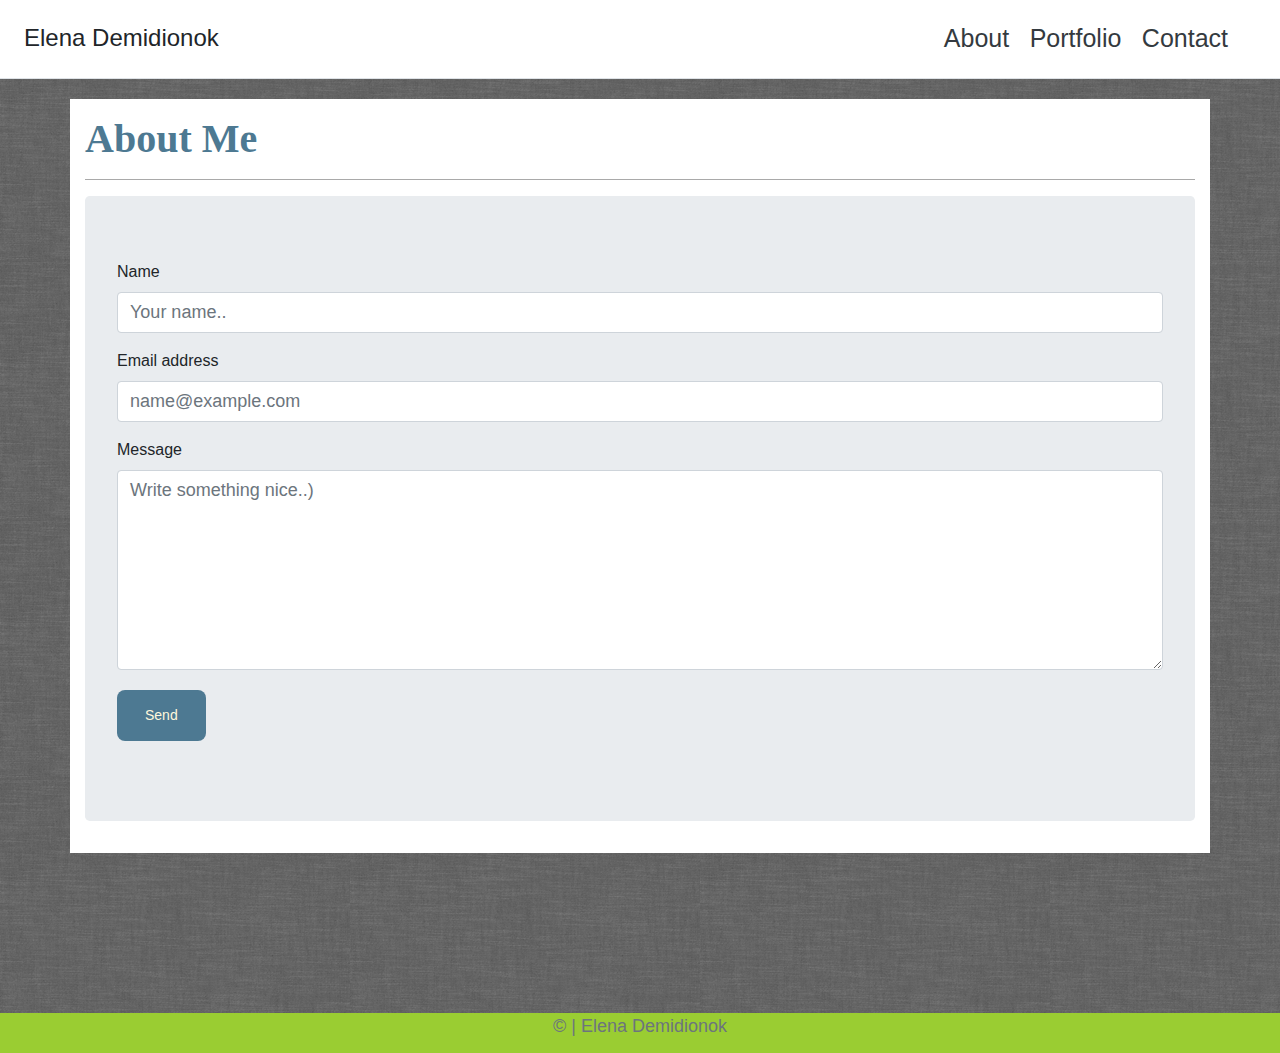
==== contact.html @ f1b31a06 "filling the pages with content" ====
<!DOCTYPE html>
<html lang = "en-us">
    <head>
        <meta charset="UTF-8">
        <meta name="viewport" content="width=device-width, initial-scale=1">
        <title>Responsive Portfolio</title>
        <link rel="stylesheet" href="https://maxcdn.bootstrapcdn.com/bootstrap/4.0.0/css/bootstrap.min.css">
        <link href="./assets/css/style.css" rel="stylesheet">
    </head>
    <body>
        <!-- NAVBAR -->
        <div class="d-flex flex-column flex-md-row align-items-center p-3 px-md-4 mb-3 bg-white border-bottom shadow-sm">
                <h4 class="my-0 mr-md-auto font-weight-normal">Elena Demidionok</h4>
                <nav class="my-3 my-md-0 mr-md-3 p-1 ">
                  <a class="p-2 text-dark" href="index.html">About</a>
                  <a class="p-2 text-dark" href="portfolio.html">Portfolio</a>
                  <a class="p-2 text-dark" href="contact.html">Contact</a>
            
                </nav>
                 
              </div>
      <!-- // NAVBAR -->
      <!--CONTAINER-->
      <div class="container">
         <div class="row">
             <div class="col-md-12">
                <div class="page-header">
                    <h2 class="mt-3">About Me</h2>
                    <hr>
                </div>
             </div>
         </div>
         <!--jumbotron-->
         <div class="jumbotron">
              <form action="mailto:vhelen0404@gmail.com" method="post" enctype="text/plain">
                <div class="form-group">
                  <label for="formGroupExampleInput">Name</label>
                  <input type="text" class="form-control" id="formGroupExampleInput" placeholder="Your name..">
                 </div>         
                <div class="form-group">
                  <label for="exampleFormControlInput1">Email address</label>
                  <input type="email" class="form-control" id="exampleFormControlInput1" placeholder="name@example.com">
                </div>
                <div class="form-group">
                  <label for="exampleFormControlTextarea1">Message</label>
                  <textarea class="form-control" id="exampleFormControlTextarea1" placeholder="Write something nice..)" style="height: 200px;" rows="3"></textarea>
                  <input type="submit" value="Send">
                </div>
             </form>
            
           </div>
           <!--//jumbotron-->
           <div class="row">  </div>

         </div>
      <!--// CONTAINER-->

      <footer class="text-muted" style="background-color:yellowgreen">
            
          <div>
          <p class="text-center"> &copy; | Elena Demidionok</p>
        </div>
       
      </footer>

    </body>

</html>
---- assets/css/style.css ----
body {
    background-image: url('../images/grey_wash.png'); 
}

.container {
    background-color: white;
    margin-top: 20px;
    margin-bottom: 20px;
}

h2 {
  font-family: Georgia, 'Times New Roman', Times, serif;
  font-size: 40px;
  font-weight: bold;
  color:#4d7992;
  
}

hr {
    border-top: 1.5px solid darkgray;   
}


.card-body {
    background-color: gray;

}




p {
    text-align: justify;
    position: relative; 
    font-family: Arial, Helvetica, sans-serif;
    font-size: 18px;

}

.form-control {
    font-size: 18px;
}



 a {
    color:white;
    text-decoration: none;
    font-size: 25px;
    margin: auto;
 }



 
  
  footer p {
    margin-top: 10rem;
    margin-bottom: 0;
    height: 40px;
    
  }

  
  
  input[type=submit] {
    background-color: #4d7992;
    color: cornsilk;
    padding: 12px 20px;
    border: none;
    border-radius: 4px;
    cursor: pointer;
    font-size: 14px;
    padding: 15px 28px;
    border-radius: 8px;
    margin-top: 20px;
  }
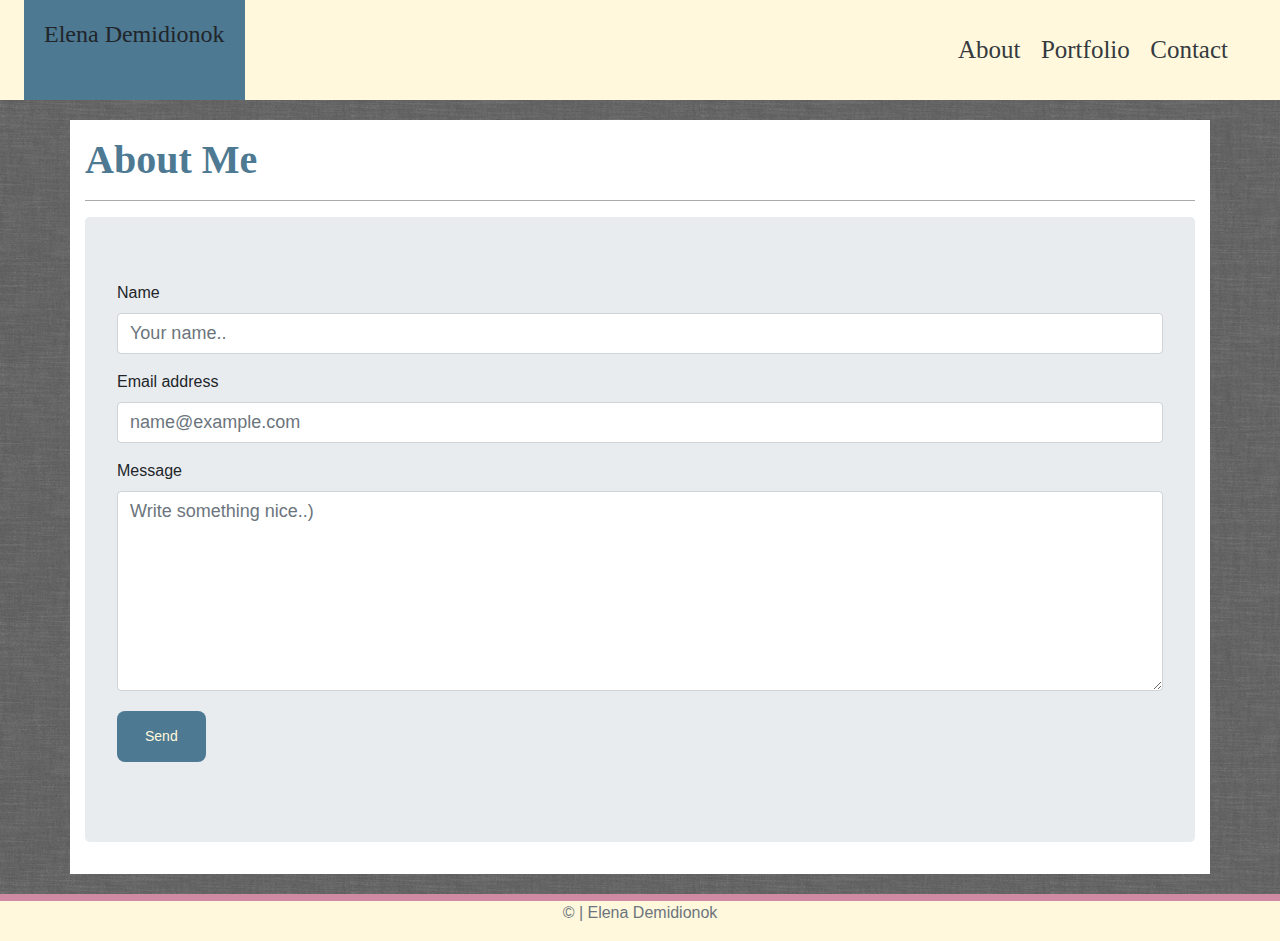
==== commit d8eac2f1: "setting the media queries" ====
--- a/contact.html
+++ b/contact.html
@@ -9,16 +9,16 @@
     </head>
     <body>
         <!-- NAVBAR -->
-        <div class="d-flex flex-column flex-md-row align-items-center p-3 px-md-4 mb-3 bg-white border-bottom shadow-sm">
-                <h4 class="my-0 mr-md-auto font-weight-normal">Elena Demidionok</h4>
-                <nav class="my-3 my-md-0 mr-md-3 p-1 ">
-                  <a class="p-2 text-dark" href="index.html">About</a>
-                  <a class="p-2 text-dark" href="portfolio.html">Portfolio</a>
-                  <a class="p-2 text-dark" href="contact.html">Contact</a>
-            
-                </nav>
-                 
-              </div>
+        <div id="navbar" class="d-flex flex-column flex-md-row align-items-center px-md-4 mb-3"style="background-color: cornsilk;">
+          <div id="nameBox"class="my-0 mr-md-auto">
+                  <h4 id="name">Elena Demidionok</h4>
+          </div>
+          <nav class="my-3 my-md-0 mr-md-3 p-1 ">
+            <a class="p-2 text-dark" href="index.html">About</a>
+            <a class="p-2 text-dark" href="portfolio.html">Portfolio</a>
+            <a class="p-2 text-dark" href="contact.html">Contact</a>
+          </nav> 
+        </div>
       <!-- // NAVBAR -->
       <!--CONTAINER-->
       <div class="container">
@@ -55,13 +55,13 @@
          </div>
       <!--// CONTAINER-->
 
-      <footer class="text-muted" style="background-color:yellowgreen">
-            
-          <div>
-          <p class="text-center"> &copy; | Elena Demidionok</p>
+      <!--FOOTER-->
+      <footer class="footer border-top text-center">
+        <div >
+          <span class="text-muted"> &copy; | Elena Demidionok</span>
         </div>
-       
-      </footer>
+     </footer>
+     <!--//FOOTER-->
 
     </body>
 
--- a/assets/css/style.css
+++ b/assets/css/style.css
@@ -1,6 +1,7 @@
 
 body {
     background-image: url('../images/grey_wash.png'); 
+    
 }
 
 .container {
@@ -21,14 +22,10 @@
     border-top: 1.5px solid darkgray;   
 }
 
-
 .card-body {
     background-color: gray;
 
 }
-
-
-
 
 p {
     text-align: justify;
@@ -42,28 +39,28 @@
     font-size: 18px;
 }
 
-
-
  a {
     color:white;
     text-decoration: none;
+    font-family: Georgia, 'Times New Roman', Times, serif;
     font-size: 25px;
     margin: auto;
  }
 
+   .footer {
+    background-color: cornsilk;
+}
 
 
- 
-  
-  footer p {
-    margin-top: 10rem;
-    margin-bottom: 0;
-    height: 40px;
-    
+  footer div {
+   
+    height: 40px; 
   }
 
-  
-  
+  .border-top {
+    border-top: 7px solid rgb(207, 138, 164)!important;
+}
+ 
   input[type=submit] {
     background-color: #4d7992;
     color: cornsilk;
@@ -76,5 +73,51 @@
     border-radius: 8px;
     margin-top: 20px;
   }
+#navbar{
+  height: 100px;
+}
+#nameBox{
+  height: 100%;
+  background-color: #4d7992;
+ 
+}
+#name {
+  text-align: center; 
+  font-family: Georgia, 'Times New Roman', Times, serif;
+  margin-top: 20px; 
+  padding: 0 20px; 
+}
 
- +#profilePic {
+  width: 300px;
+  height: 400px;
+}
+
+  @media (max-width: 760px) 
+  {
+  
+    #nameBox{
+      width: 100%;
+      height: 120px;
+      text-align: center;   
+    }
+    #navbar{
+      height: 200px;
+    }
+
+    #profilePic{
+      padding-bottom: 10px;
+      margin: 0 auto;
+    }
+    
+  }
+
+  @media  (max-width: 520px)
+  {
+    #profilePic{
+    margin: 0 auto;
+    float: none; 
+    width: 100%;
+    height: 100%;
+    } 
+  }
